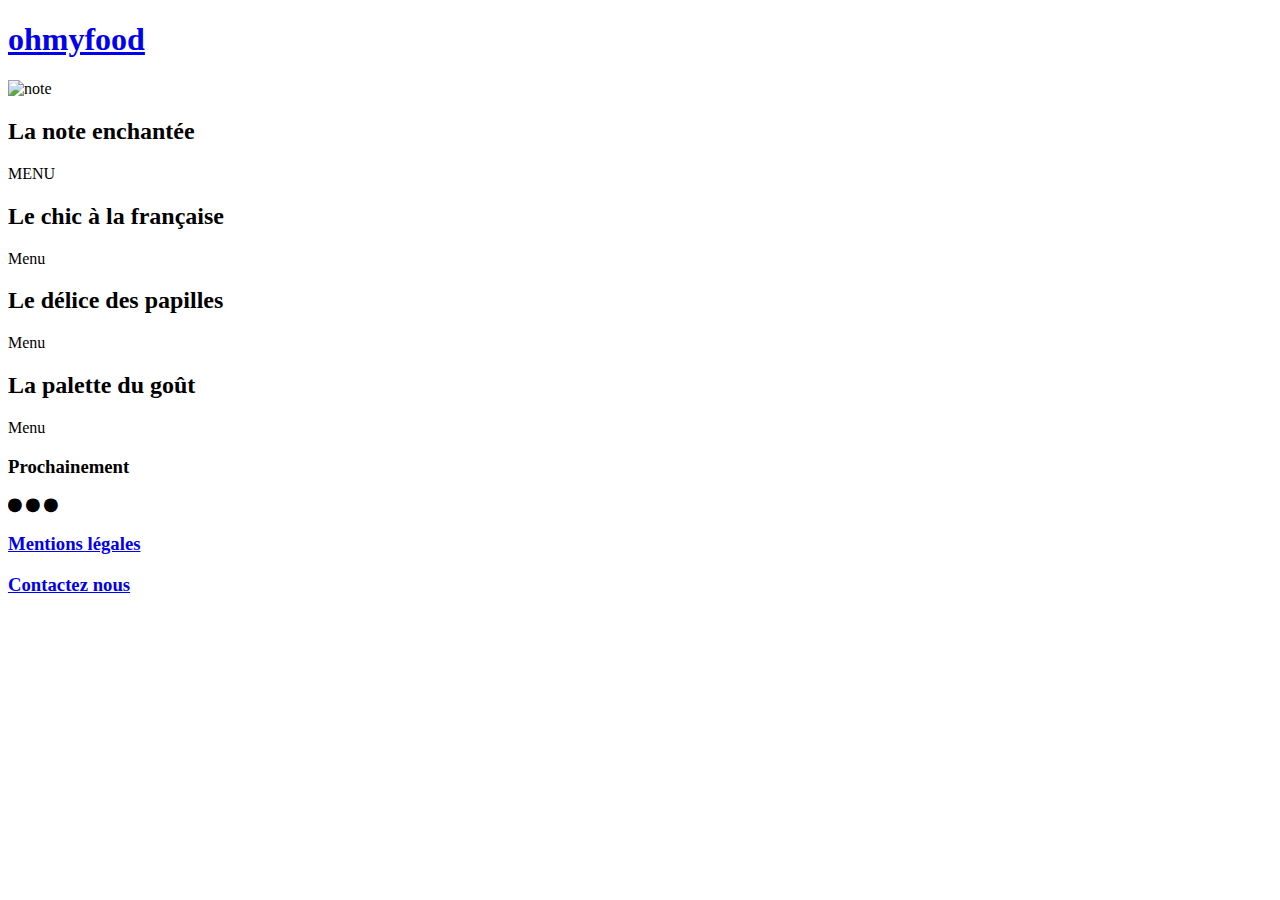
==== index.html @ f5f11960 "doctype" ====
<!DOCTYPE html PUBLIC "-//W3C//DTD XHTML 1.1//EN" "http://www.w3.org/TR/xhtml11/DTD/xhtml11.dtd">

<html lang="fr">
   <head>
      <meta charset="utf-8">
      <title>Ohmyfood!</title>
      <meta property="og:title" content="ohmyfood" />
      <meta property="og:type" content="website" />
      <meta name="og:description" content="Ce site de restauration le plus en vogue, vous permet de commander parmis les meilleurs restaurants." />
      <meta name="description" content="Ce site de restauration le plus en vogue, vous permet de commander parmis les meilleurs restaurants." />
      <meta name="viewport" content="width=device-width,initial-scale=1.0">
      <link rel="stylesheet" href="css/styleOhmyfood-P1.css "/>
      <link href="https://fonts.googleapis.com/css?family=Croissant+One|Dancing+Script|Kalam|Kaushan+Script|PT+Serif|Pangolin&display=swap" rel="stylesheet">
      <link href="https://fonts.googleapis.com/css2?family=Devonshire&family=Roboto&display=swap" rel="stylesheet">
      <link href="https://fonts.googleapis.com/css?family=Lato&display=swap" rel="stylesheet">
      <link rel="stylesheet" href="https://cdnjs.cloudflare.com/ajax/libs/font-awesome/4.7.0/css/font-awesome.min.css">
      <script>
         function changePage(link){
         window.location = link.className+".html";
         }
window.addEventListener("load", function(){
            var liste = document.getElementsByTagName("article");
            for (let elm of liste) {
               elm.addEventListener("click", function(){changePage(this)});
               elm.addEventListener("touchstart", function(){changePage(this)});
            }
         });
</script>
   </head>
   <body>
      <header>
         <h1>
            <a href="index.html" class="underline"> ohmyfood </a>
         </h1>
      </header>
      <main>
         <article class="menu1" >
            <div class="inside">
               <img src="image/note..png" alt="note">
               <h2>La note enchantée</h2>
               <p>MENU</p>
            </div>
         </article>
         <article class="menu2">
            <div class="inside">
               <h2>Le chic à la française</h2>
               <p>Menu</p>
            </div>
         </article>
         <article class="menu3">
            <div class="inside">
               <h2>Le délice des papilles</h2>
               <p>Menu</p>
            </div>
         </article>
         <article class="menu4">
            <div class="inside">
               <h2>La palette du goût</h2>
               <p>Menu</p>
            </div>
         </article>
      </main>
      <section class="next">
         <div class="bas">
            <h3>Prochainement</h3>
            <div class="dot">
               <span class="dot1"><i class="fa fa-circle" aria-hidden="true"></i></span> 
               <span class="dot2"><i class="fa fa-circle" aria-hidden="true"></i></span>
               <span class="dot3"><i class="fa fa-circle" aria-hidden="true"></i></span>
            </div>
         </div>
      </section>
      <footer class="footer">
         <div class="gauche">
            <a href="mentions.html" target="blank">
               <h3>Mentions légales</h3>
            </a>
         </div>
         <div class="droite">
            <a href="mailto:contact@ohmyfood.com">
               <h3>Contactez nous</h3>
            </a>
         </div>
      </footer>
   </body>
</html>
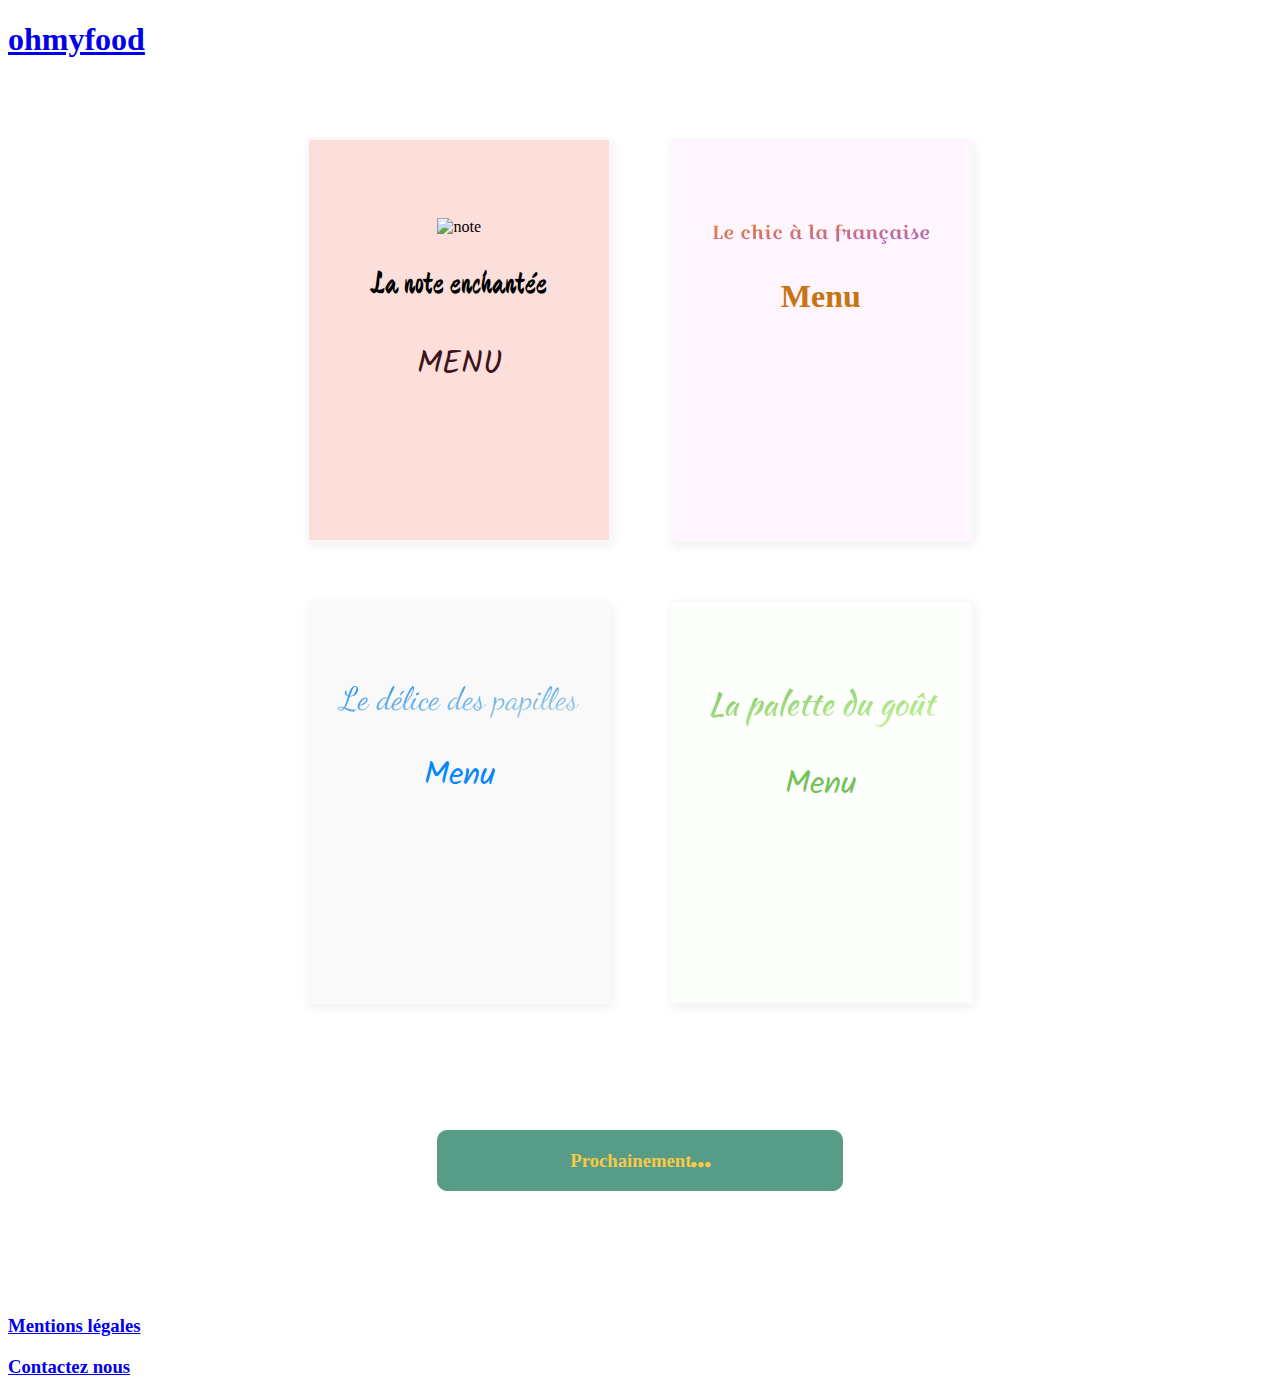
==== commit 4adca229: "Add files via upload" ====
--- a/index.html
+++ b/index.html
@@ -1,87 +1,86 @@
-
-<!DOCTYPE html PUBLIC "-//W3C//DTD XHTML 1.1//EN" "http://www.w3.org/TR/xhtml11/DTD/xhtml11.dtd">
-
-<html lang="fr">
-   <head>
-      <meta charset="utf-8">
-      <title>Ohmyfood!</title>
-      <meta property="og:title" content="ohmyfood" />
-      <meta property="og:type" content="website" />
-      <meta name="og:description" content="Ce site de restauration le plus en vogue, vous permet de commander parmis les meilleurs restaurants." />
-      <meta name="description" content="Ce site de restauration le plus en vogue, vous permet de commander parmis les meilleurs restaurants." />
-      <meta name="viewport" content="width=device-width,initial-scale=1.0">
-      <link rel="stylesheet" href="css/styleOhmyfood-P1.css "/>
-      <link href="https://fonts.googleapis.com/css?family=Croissant+One|Dancing+Script|Kalam|Kaushan+Script|PT+Serif|Pangolin&display=swap" rel="stylesheet">
-      <link href="https://fonts.googleapis.com/css2?family=Devonshire&family=Roboto&display=swap" rel="stylesheet">
-      <link href="https://fonts.googleapis.com/css?family=Lato&display=swap" rel="stylesheet">
-      <link rel="stylesheet" href="https://cdnjs.cloudflare.com/ajax/libs/font-awesome/4.7.0/css/font-awesome.min.css">
-      <script>
-         function changePage(link){
-         window.location = link.className+".html";
-         }
-window.addEventListener("load", function(){
-            var liste = document.getElementsByTagName("article");
-            for (let elm of liste) {
-               elm.addEventListener("click", function(){changePage(this)});
-               elm.addEventListener("touchstart", function(){changePage(this)});
-            }
-         });
-</script>
-   </head>
-   <body>
-      <header>
-         <h1>
-            <a href="index.html" class="underline"> ohmyfood </a>
-         </h1>
-      </header>
-      <main>
-         <article class="menu1" >
-            <div class="inside">
-               <img src="image/note..png" alt="note">
-               <h2>La note enchantée</h2>
-               <p>MENU</p>
-            </div>
-         </article>
-         <article class="menu2">
-            <div class="inside">
-               <h2>Le chic à la française</h2>
-               <p>Menu</p>
-            </div>
-         </article>
-         <article class="menu3">
-            <div class="inside">
-               <h2>Le délice des papilles</h2>
-               <p>Menu</p>
-            </div>
-         </article>
-         <article class="menu4">
-            <div class="inside">
-               <h2>La palette du goût</h2>
-               <p>Menu</p>
-            </div>
-         </article>
-      </main>
-      <section class="next">
-         <div class="bas">
-            <h3>Prochainement</h3>
-            <div class="dot">
-               <span class="dot1"><i class="fa fa-circle" aria-hidden="true"></i></span> 
-               <span class="dot2"><i class="fa fa-circle" aria-hidden="true"></i></span>
-               <span class="dot3"><i class="fa fa-circle" aria-hidden="true"></i></span>
-            </div>
-         </div>
-      </section>
-      <footer class="footer">
-         <div class="gauche">
-            <a href="mentions.html" target="blank">
-               <h3>Mentions légales</h3>
-            </a>
-         </div>
-         <div class="droite">
-            <a href="mailto:contact@ohmyfood.com">
-               <h3>Contactez nous</h3>
-            </a>
-         </div>
-      </footer>
-   </body>
+<!DOCTYPE html>
+
+<html lang="fr">
+   <head>
+      <meta charset="utf-8">
+      <title>Ohmyfood!</title>
+      <meta property="og:title" content="ohmyfood" />
+      <meta property="og:type" content="website" />
+      <meta name="og:description" content="Ce site de restauration le plus en vogue, vous permet de commander parmis les meilleurs restaurants." />
+      <meta name="description" content="Ce site de restauration le plus en vogue, vous permet de commander parmis les meilleurs restaurants." />
+      <meta name="viewport" content="width=device-width,initial-scale=1.0">
+      <link rel="stylesheet" href="css/styleOhmyfood-P1.css "/>
+      <link href="https://fonts.googleapis.com/css?family=Croissant+One|Dancing+Script|Kalam|Kaushan+Script|PT+Serif|Pangolin&display=swap" rel="stylesheet">
+      <link href="https://fonts.googleapis.com/css2?family=Devonshire&family=Roboto&display=swap" rel="stylesheet">
+      <link href="https://fonts.googleapis.com/css?family=Lato&display=swap" rel="stylesheet">
+      <link rel="stylesheet" href="https://cdnjs.cloudflare.com/ajax/libs/font-awesome/4.7.0/css/font-awesome.min.css">
+      <script>
+         function changePage(link){
+         window.location = link.className+".html";
+         }
+window.addEventListener("load", function(){
+            var liste = document.getElementsByTagName("article");
+            for (let elm of liste) {
+               elm.addEventListener("click", function(){changePage(this)});
+               elm.addEventListener("touchstart", function(){changePage(this)});
+            }
+         });
+</script>
+   </head>
+   <body>
+      <header>
+         <h1>
+            <a href="index.html" class="underline"> ohmyfood </a>
+         </h1>
+      </header>
+      <main>
+         <article class="menu1" >
+            <div class="inside">
+               <img src="image/note..png" alt="note">
+               <h2>La note enchantée</h2>
+               <p>MENU</p>
+            </div>
+         </article>
+         <article class="menu2">
+            <div class="inside">
+               <h2>Le chic à la française</h2>
+               <p>Menu</p>
+            </div>
+         </article>
+         <article class="menu3">
+            <div class="inside">
+               <h2>Le délice des papilles</h2>
+               <p>Menu</p>
+            </div>
+         </article>
+         <article class="menu4">
+            <div class="inside">
+               <h2>La palette du goût</h2>
+               <p>Menu</p>
+            </div>
+         </article>
+      </main>
+      <section class="next">
+         <div class="bas">
+            <h3>Prochainement</h3>
+            <div class="dot">
+               <span class="dot1"><i class="fa fa-circle" aria-hidden="true"></i></span> 
+               <span class="dot2"><i class="fa fa-circle" aria-hidden="true"></i></span>
+               <span class="dot3"><i class="fa fa-circle" aria-hidden="true"></i></span>
+            </div>
+         </div>
+      </section>
+      <footer class="footer">
+         <div class="gauche">
+            <a href="mentions.html" target="blank">
+               <h3>Mentions légales</h3>
+            </a>
+         </div>
+         <div class="droite">
+            <a href="mailto:contact@ohmyfood.com">
+               <h3>Contactez nous</h3>
+            </a>
+         </div>
+      </footer>
+   </body>
 </html>--- a/css/styleOhmyfood-P1.css
+++ b/css/styleOhmyfood-P1.css
@@ -0,0 +1,215 @@
+@import url("./common.css");
+:root {
+	--primary1: #fcdfdb;
+	--primary2: #fff5fe;
+	--primary3: #f9f9f9;
+	--primary4: #fdfffd;
+}
+
+@keyframes flash {
+	25%,
+	75% {
+		opacity: 0;
+	}
+	0%,
+	100% {
+		opacity: 1;
+	}
+}
+
+
+/*------------main--------------*/
+
+main {
+	display: flex;
+	flex-direction: column;
+}
+
+.menu1,
+.menu2,
+.menu3,
+.menu4 {
+	border: 2px solid #f9f9f9e6;
+	box-shadow: 2px 4px 10px #f0f0f0;
+	text-align: center;
+	width: 80%;
+	height: 25pc;
+	margin: auto;
+	margin-top: 8%;
+}
+
+.inside {
+	margin-top: 42%;
+}
+
+.inside:hover {
+	transition: all 200ms ease-in;
+	transform: scale(1.2);
+	opacity: 0.6;
+}
+
+.menu1 {
+	background-color: var(--primary1);
+	align-items: center;
+	justify-content: center;
+}
+
+.inside h2 {
+	font-size: 2em;
+	font-family: 'Devonshire', cursive;
+	font-weight: lighter;
+}
+
+.menu1 p {
+	color: #3d1319;
+	font-size: 2em;
+	font-family: 'Kalam', cursive;
+}
+
+.menu2 {
+	background-color: var(--primary2);
+}
+
+.menu2 h2 {
+	font-family: 'Croissant One', cursive;
+	font-size: 1.2em;
+	background: linear-gradient(to bottom right, #ff8a00, #975fea);
+	background-clip: text;
+	-webkit-background-clip: text;
+	color: transparent;
+}
+
+.menu2 p {
+	font-size: 2em;
+	color: #c77412;
+	font-weight: bold;
+}
+
+.menu3 {
+	background-color: var(--primary3);
+}
+
+.menu3 h2 {
+	font-family: 'Dancing Script', cursive;
+	font-size: 2em;
+	background: linear-gradient(to bottom right, #0887fb, #c0d9dc);
+	background-clip: text;
+	-webkit-background-clip: text;
+	color: transparent;
+}
+
+.menu3 p {
+	font-size: 2em;
+	font-family: 'Kalam', cursive;
+	color: #0887fb;
+}
+
+.menu4 {
+	background-color: var(--primary4)
+}
+
+.menu4 h2 {
+	color: #75c15a;
+	font-size: 2em;
+	font-family: 'Kaushan Script', cursive;
+	background: linear-gradient(to bottom right, #75c15a, #cffaa5);
+	background-clip: text;
+	-webkit-background-clip: text;
+	color: transparent;
+}
+
+.menu4 p {
+	font-size: 2em;
+	font-family: 'Kalam', cursive;
+	color: #75c15a;
+}
+
+
+/*------------next--------------*/
+
+.next {
+	margin-bottom: 19%;
+	padding: 10%;
+	height: 2.5em;
+}
+
+.bas {
+	border: 1px solid #569c87;
+	background-color: #569c87;
+	color: #f7c948;
+	text-align: center;
+	border-radius: 5px;
+	width: 70%;
+	margin: auto;
+	display: flex;
+	align-items: baseline;
+	justify-content: center;
+}
+
+.dot {
+	font-size: 0.4em;
+	color: #f7c948;
+	justify-content: space-around;
+}
+
+.dot1 {
+	animation-duration: 3s;
+	animation-name: flash;
+	animation-iteration-count: infinite;
+	animation-delay: 0s;
+}
+
+.dot2 {
+	animation-duration: 3s;
+	animation-name: flash;
+	animation-iteration-count: infinite;
+	animation-delay: 1s;
+}
+
+.dot3 {
+	animation-duration: 3s;
+	animation-name: flash;
+	animation-iteration-count: infinite;
+	animation-delay: 2s;
+}
+
+.footer h3:hover {
+	animation-name: shake;
+	animation-duration: 1s;
+	animation-fill-mode: both;
+}
+
+
+/*--------responsive----------------*/
+
+@media only screen and (min-width: 768px) {
+	main {
+		flex-direction: initial;
+		display: flex;
+		flex-wrap: wrap;
+		width: 723px;
+		max-width: 900px;
+		margin: auto;
+	}
+	.menu1,
+	.menu2,
+	.menu3,
+	.menu4 {
+		width: 300px;
+	}
+	.inside {
+		width: 100%;
+	}
+	.bas {
+		width: 40%;
+		border-radius: 10px;
+	}
+	.next {
+		margin-bottom: initial;
+	}
+}
+@media only screen and (min-width: 462px) {
+	.inside{
+		margin-top: 26%;
+	}
+}